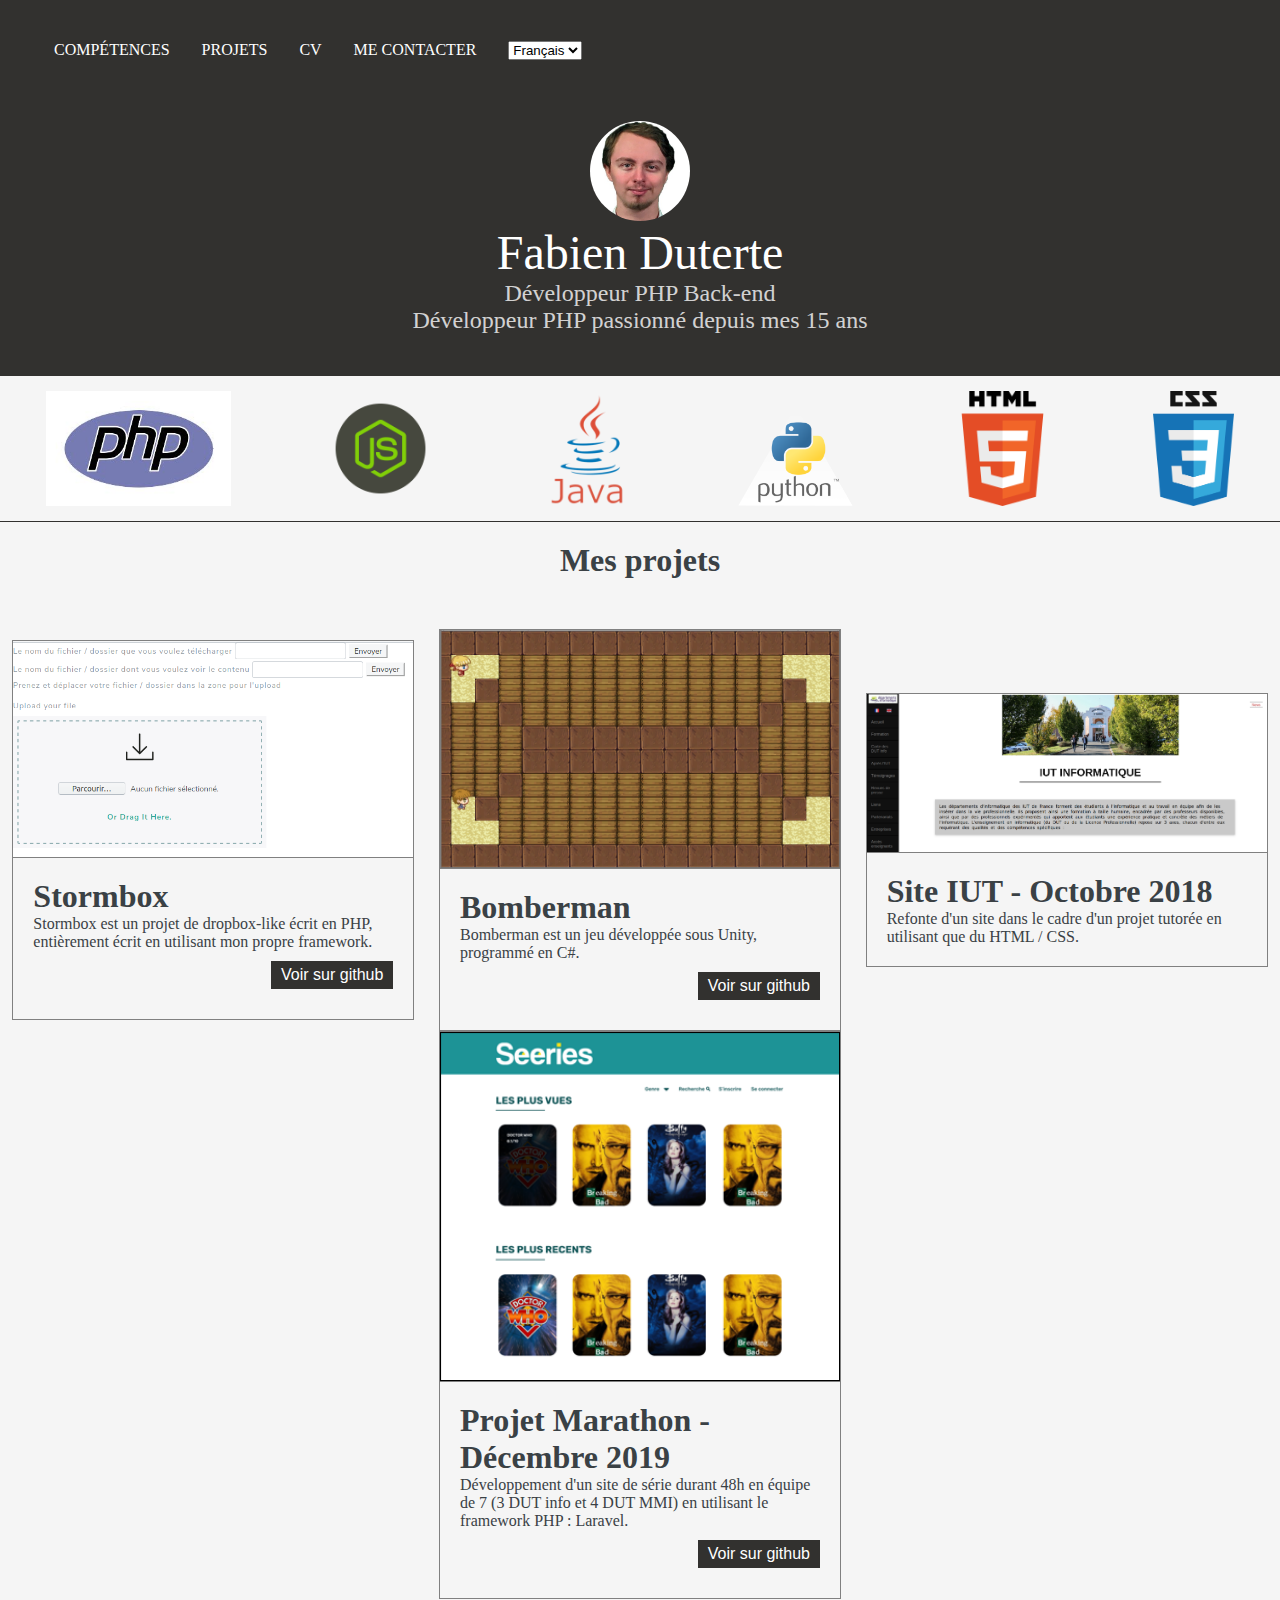
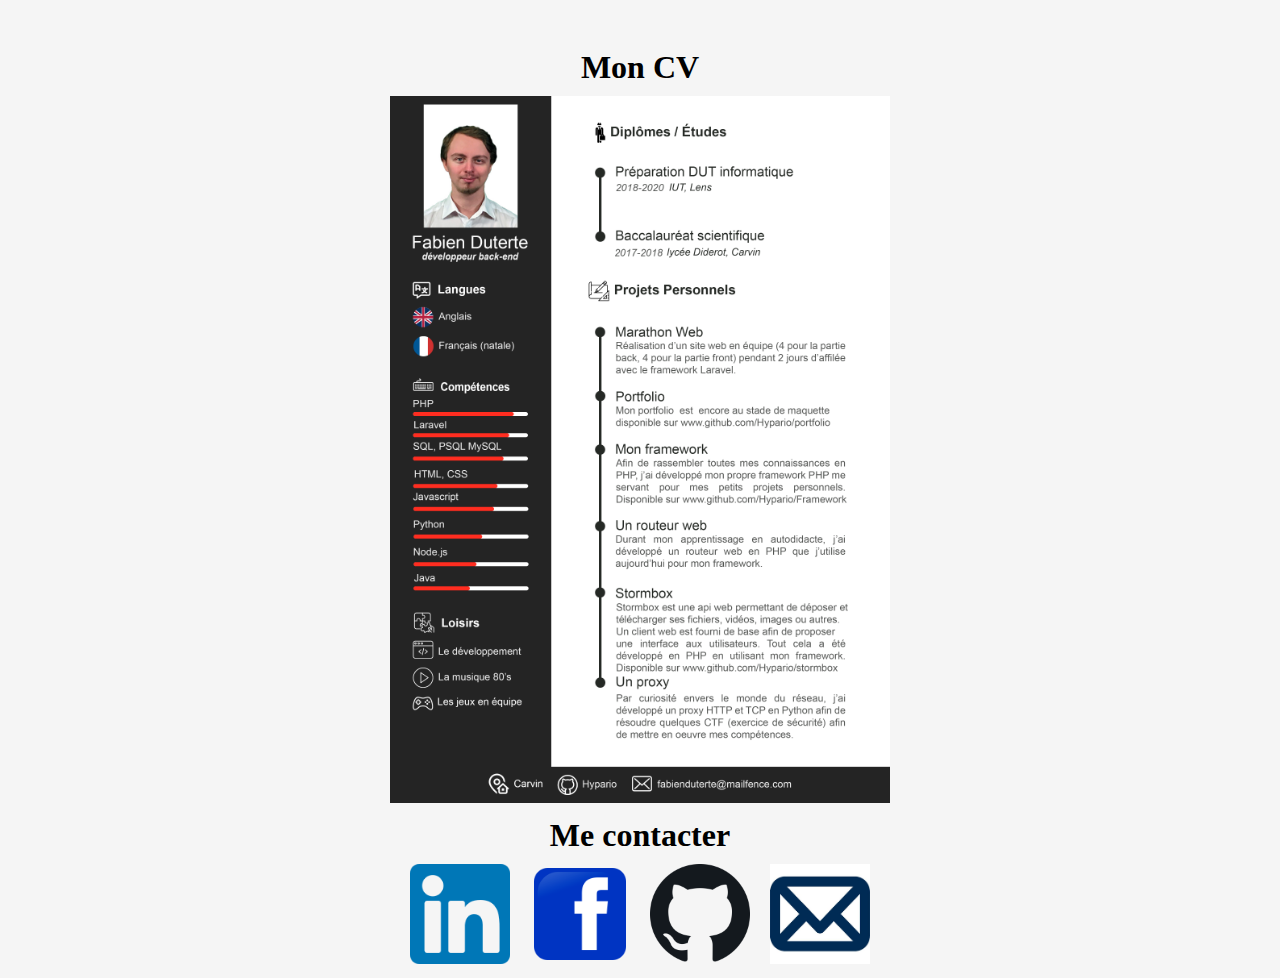
==== public/index.html @ b4bdb004 "First Commit" ====
<!doctype html>
<html lang="fr">
<head>
    <meta charset="UTF-8">
    <title>Fabien Duterte | portfolio</title>
    <link rel="stylesheet" href="css/style.css">
    <script src="js/app.js" defer></script>
</head>
<body>
</body>
</html>
---- public/css/style.css ----
* {
    padding: 0;
    margin: 0;
}

body {
    font-size: 16px;
    color: white;
    background-color: rgb(245, 245, 245);
}

.content {
    display: block;
    color: black;
}

.navbar {
    margin: 0 auto;
    background-color: #32312f;
    height: 100px;

    display: flex;
    align-items: center;
    justify-content: space-between;

    max-width: 100%;
    width: 100%;
}

a {
    color: inherit;
    text-decoration: none;
}

.menu {
    margin-left: 40px;
}

.menu li {
    list-style-type: none;
    display: inline-block;
    padding: 0 14px;
    color: white;
    text-transform: uppercase;
}

.menu li a:hover {
    border-bottom: 1px white solid;
}

.nav__icon {
    display: none;
}

.about {
    background-color: #32312f;
    padding: 21px 42px 42px 42px;
}

.center {
    text-align: center;
}

.circle {
    border-radius: 50%;
    width: 100px;
    height: 100px;
}

.about .center .name {
    color: white;
    font-size: 3rem;
    font-weight: unset;
}

.about .center .description {
    font-size: 1.5rem;
    font-weight: unset;
    color: rgba(255, 255, 255, 0.8);
}

.skills {
    display: flex;
    flex-flow: wrap;
    justify-content: space-around;
    width: 100%;
    border-bottom: 1px solid #32312f;
    padding: 15px 0;
}

#php {
    width: 185px;
    height: 115px;
}

#css {
    width: 81px;
    height: 115px;
}

#js, #java, #python, #html, #sql {
    width: 115px;
    height: 115px;
}

.projects {
    margin-top: 20px;
    color: #3a4145;
}

.row {
    display: flex;
    flex-flow: wrap;
    justify-content: space-around;
    align-items: center;
    margin: 50px 0;
}

.row-center {
    display: flex;
    flex-flow: wrap;
    justify-content: center;
}

.row-center .img {
    padding: 10px;
    width: 100px;
    height: 100px;
}

.card {
    width: 400px;
    position: relative;
    display: flex;
    flex-direction: column;
    min-width: 0;
    border: 1px grey solid;
    word-wrap: break-word;
}

.card .card-header {
    border-bottom: 1px grey solid;
    width: 100%;
    margin: auto 0;
    flex-shrink: 0;
}

.card-body {
    flex: 1 1 auto;
    padding: 1.25rem;
}

.card-body .card-button {
    float: right;
    margin-bottom: 10px;
    background-color: #32312f;
    border: none;
    text-decoration: none;
    color: white;
    padding: 5px 10px;
    text-align: center;
    font-size: 16px;
    margin-top: 10px;
}

.cv-img {
    display: block;
    max-width: 500px;
    margin: 10px auto;
}

.cv-img > img {
    width: 100%;
}

@media screen and (max-width: 740px) {

    .navbar {
        display: block;
        height: auto;
        padding: 0;
    }

    .menu {
        display: none;
        margin: 0;
    }

    .nav__icon {
        display: block;
        position: relative;
        float: left;
        width: 50px;
        height: 66px;
        cursor: pointer;
    }

    .nav__icon:after {
        content: '';
        position: absolute;
        top: 15px;
        left: 16px;
        display: block;
        width: 1rem;
        height: 0;
        box-shadow: 0 10px 0 1px rgba(255, 255, 255, 0.8), 0 16px 0 1px rgba(255, 255, 255, 0.8), 0 22px 0 1px rgba(255, 255, 255, 0.8);
    }

    .showing {
        display: inline-block;
        width: 100%;
    }

    .showing li {
        display: block;
        width: 100%;
        height: 40px;
        margin-bottom: 10px;
        padding: 0;

        text-align: center;
        line-height: 2.5;
    }

    .showing li a {
        display: block;
        width: 100%;
        height: 100%;

        margin: 0 auto;

        border-top: 1px white solid;
        border-bottom: 1px white solid;
    }
}
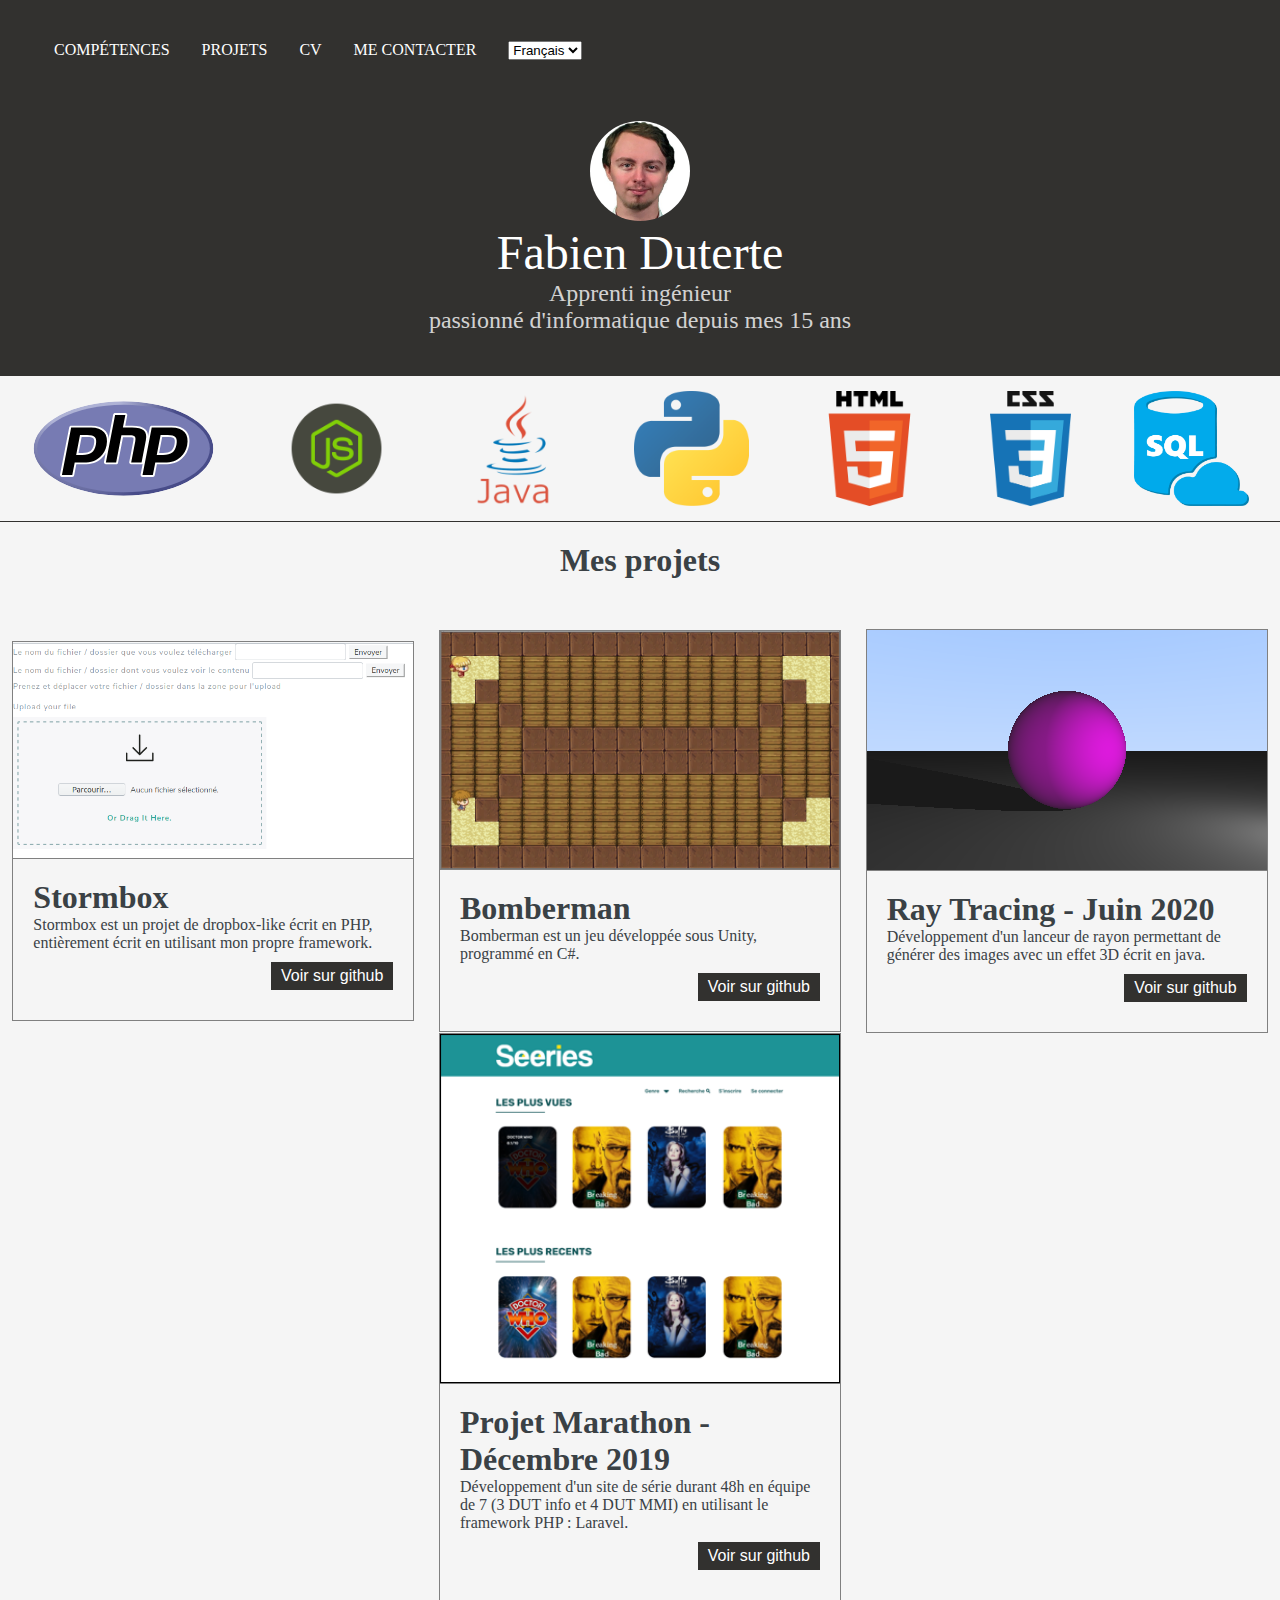
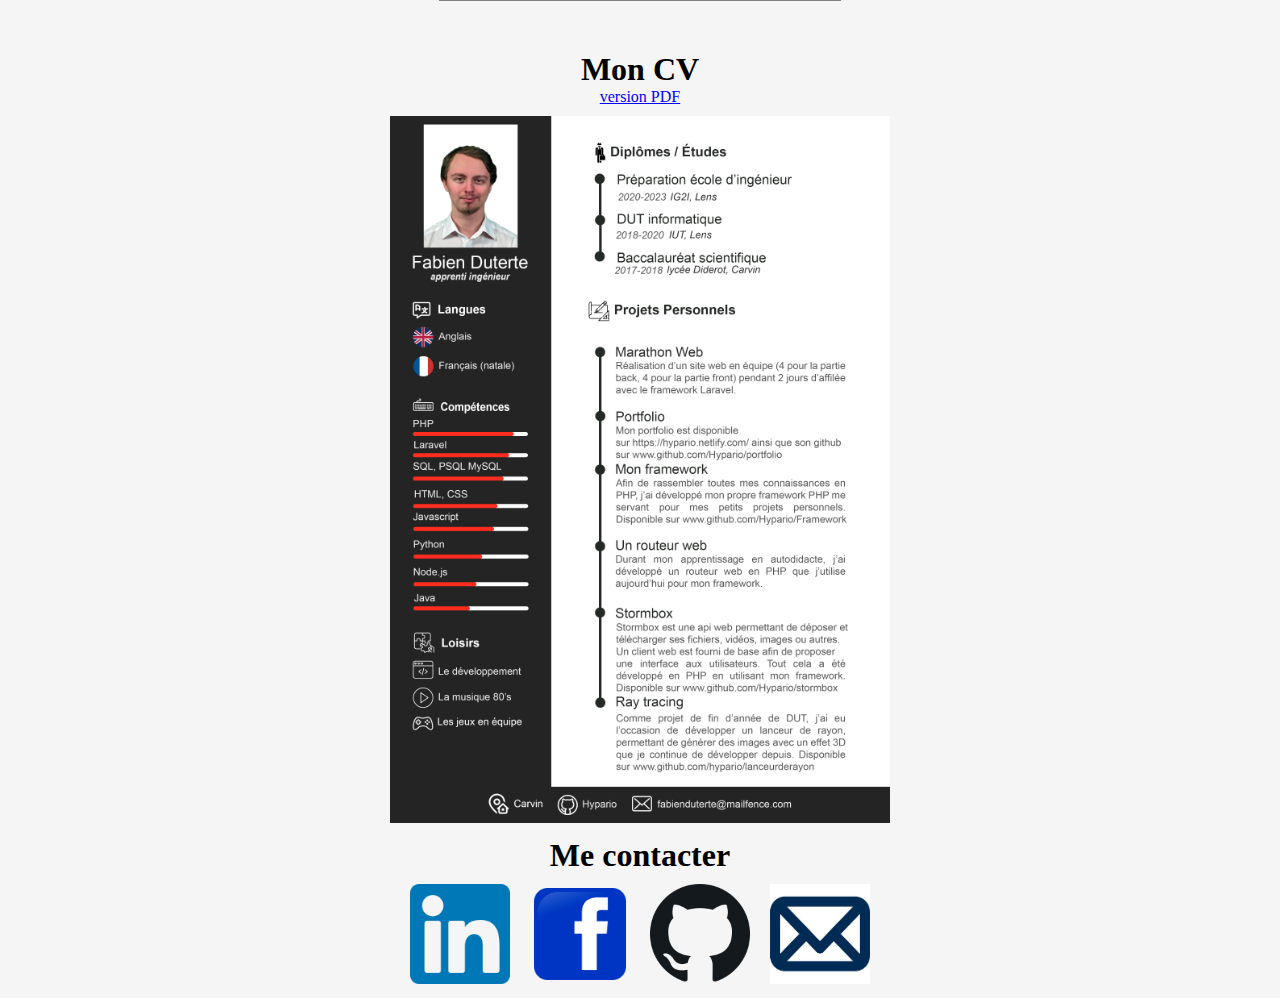
==== commit 9fb493e9: "solve report error" ====
--- a/public/index.html
+++ b/public/index.html
@@ -2,6 +2,7 @@
 <html lang="fr">
 <head>
     <meta charset="UTF-8">
+    <meta http-equiv="Content-Security-Policy" content="worker-src 'self'">
     <title>Fabien Duterte | portfolio</title>
     <link rel="stylesheet" href="css/style.css">
     <script src="js/app.js" defer></script>
--- a/public/css/style.css
+++ b/public/css/style.css
@@ -173,6 +173,12 @@
     width: 100%;
 }
 
+.link {
+    color: blue;
+    text-decoration: underline blue;
+    font-size: 16px;
+}
+
 @media screen and (max-width: 740px) {
 
     .navbar {
